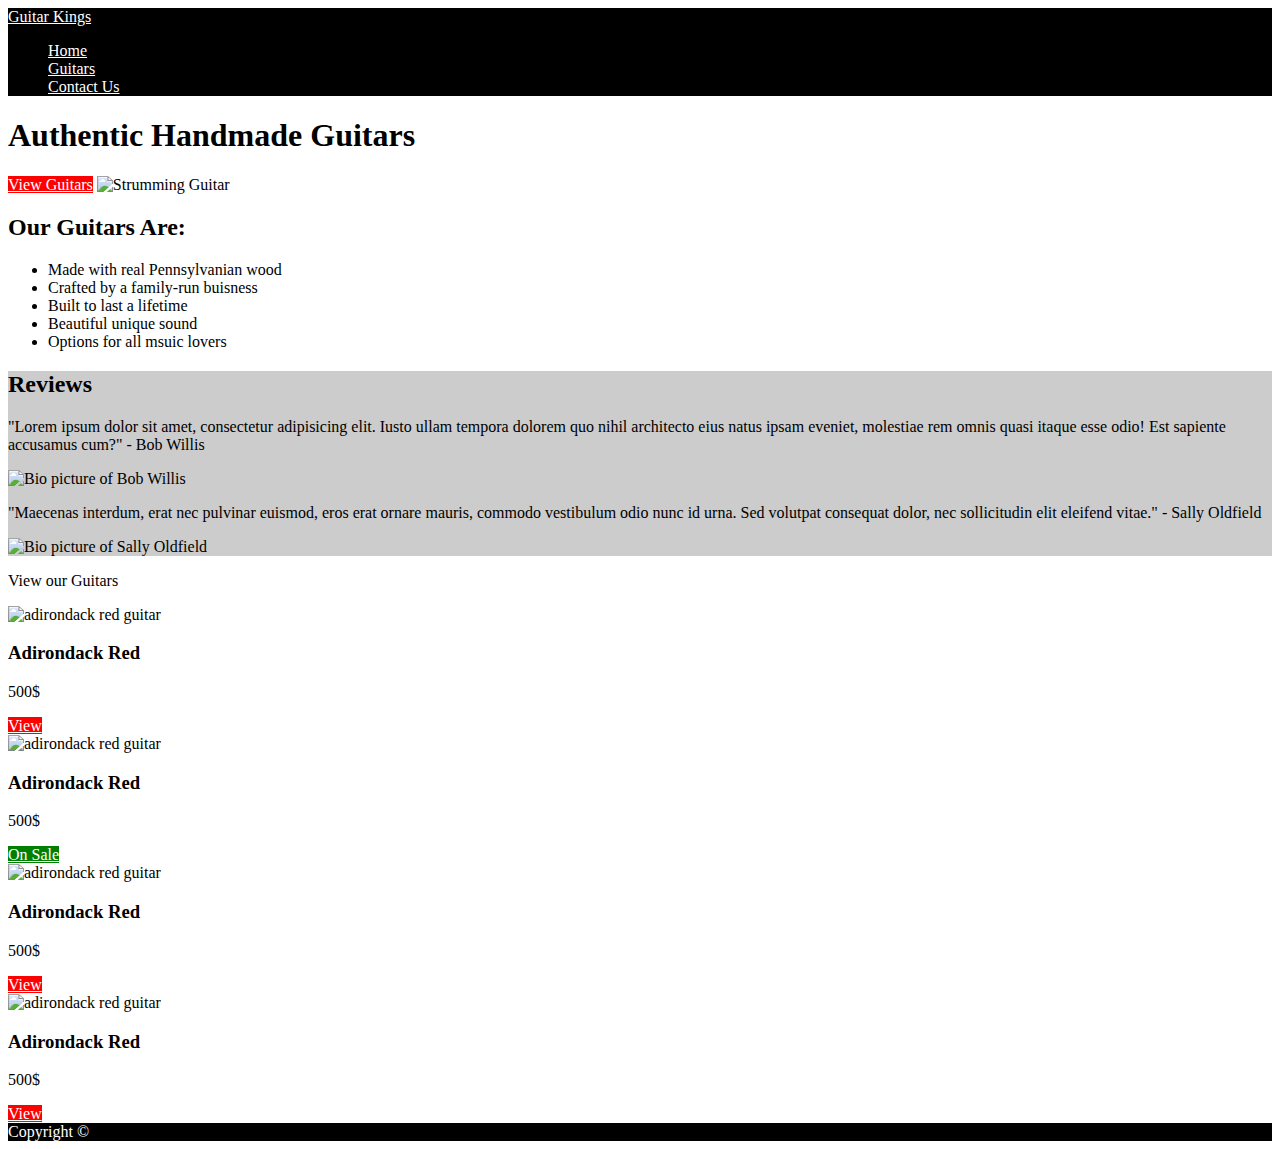
==== index.html @ 6ee08f50 "updates" ====
<!doctype html>
<html>
    <head>
    <meta charset="UTF-8" />
    <meta name="description" content="Handmade authentic guitars. We make em, sell em and ship em">
    <meta name="viewport" content="width=device=width, initial-scale=1.0">
    <link rel="stylesheet" href="/css/styles.css">
    <title>Guitar Kings | Home</title>
</head>
<body class="whitebg">
    <header>
        <section class="navigation">
            <a class="white" href="/index.html">Guitar Kings</a>
             <nav>
            <ul>
                <li><a class="white" href="index.html">Home</a></li>
                <li><a class="white" href= "/guitars/guitars.html">Guitars</a></li>
                <li><a class="white" href= "/contact/contact.html">Contact Us</a></li>
            </ul>
            </nav>
        </section>
        <section>
            <h1>Authentic Handmade Guitars</h1>
            <a class="redbg white" href="/guitars/guitars.html">View Guitars</a>
            <img src="/images/home-header.jpg" alt="Strumming Guitar">
         </section>
     </header>
    <main>
        <section>
            <div>
               <h2>Our Guitars Are:</h2>
                   <ul>
                       <li>Made with real Pennsylvanian wood</li>
                       <li>Crafted by a family-run  buisness</li>
                       <li>Built to last a lifetime</li>
                       <li>Beautiful unique sound</li>
                       <li>Options for all msuic lovers</li>
                   </ul>
               </div>
        </section>
        <section>
        <div class="graybg black">
            <h2>Reviews</h2>
            <p>"Lorem ipsum dolor sit amet, consectetur adipisicing elit. Iusto ullam tempora dolorem quo nihil architecto eius natus ipsam eveniet, molestiae rem omnis quasi itaque esse odio! Est sapiente accusamus cum?" - Bob Willis</p>
            <img src="/images/review-bio.jpg" alt="Bio picture of Bob Willis">
            <p>"Maecenas interdum, erat nec pulvinar euismod, eros erat ornare mauris, commodo vestibulum odio nunc id urna. Sed volutpat consequat dolor, nec sollicitudin elit eleifend vitae." - Sally Oldfield</p>
            <img src="/images/review-bio2.jpg" alt="Bio picture of Sally Oldfield">
        </div>
    </section>
    <section>
        <p>View our Guitars</p>
        <div>
            <img src="/images/product.jpg" alt="adirondack red guitar">
            <h3>Adirondack Red</h3>
            <p>500$</p>
            <a class="redbg white" href="adirondack_red/adirondack_red.html">View</a>
        </div>
        <div>
            <img src="/images/product.jpg" alt="adirondack red guitar">
            <h3>Adirondack Red</h3>
            <p>500$</p>
            <a class="greenbg white" href="adirondack_red/adirondack_red.html">On Sale</a>
        </div>
        <div>
            <img src="/images/product.jpg" alt="adirondack red guitar">
            <h3>Adirondack Red</h3>
            <p>500$</p>
            <a class="redbg white" href="adirondack_red/adirondack_red.html">View</a>
        </div>
        <div>
            <img src="/images/product.jpg" alt="adirondack red guitar">
            <h3>Adirondack Red</h3>
            <p>500$</p>
            <a class="redbg white" href="adirondack_red/adirondack_red.html">View</a>
        </div>
    </section>
    </main>
    <footer class="navigation white">
        Copyright &copy;
    </footer>
</body>
</html>
---- css/styles.css ----
.navigation {
    background: black;
  }
  .white {
    color: white;
  }
  .black {
    color: black;
  }
  .redbg {
    background: red;
  } 
  .greenbg {
    background: green;
  }
  .graybg {
    background: rgb(204, 204, 204);
  }
  .whitebg {
    background: white;
  }
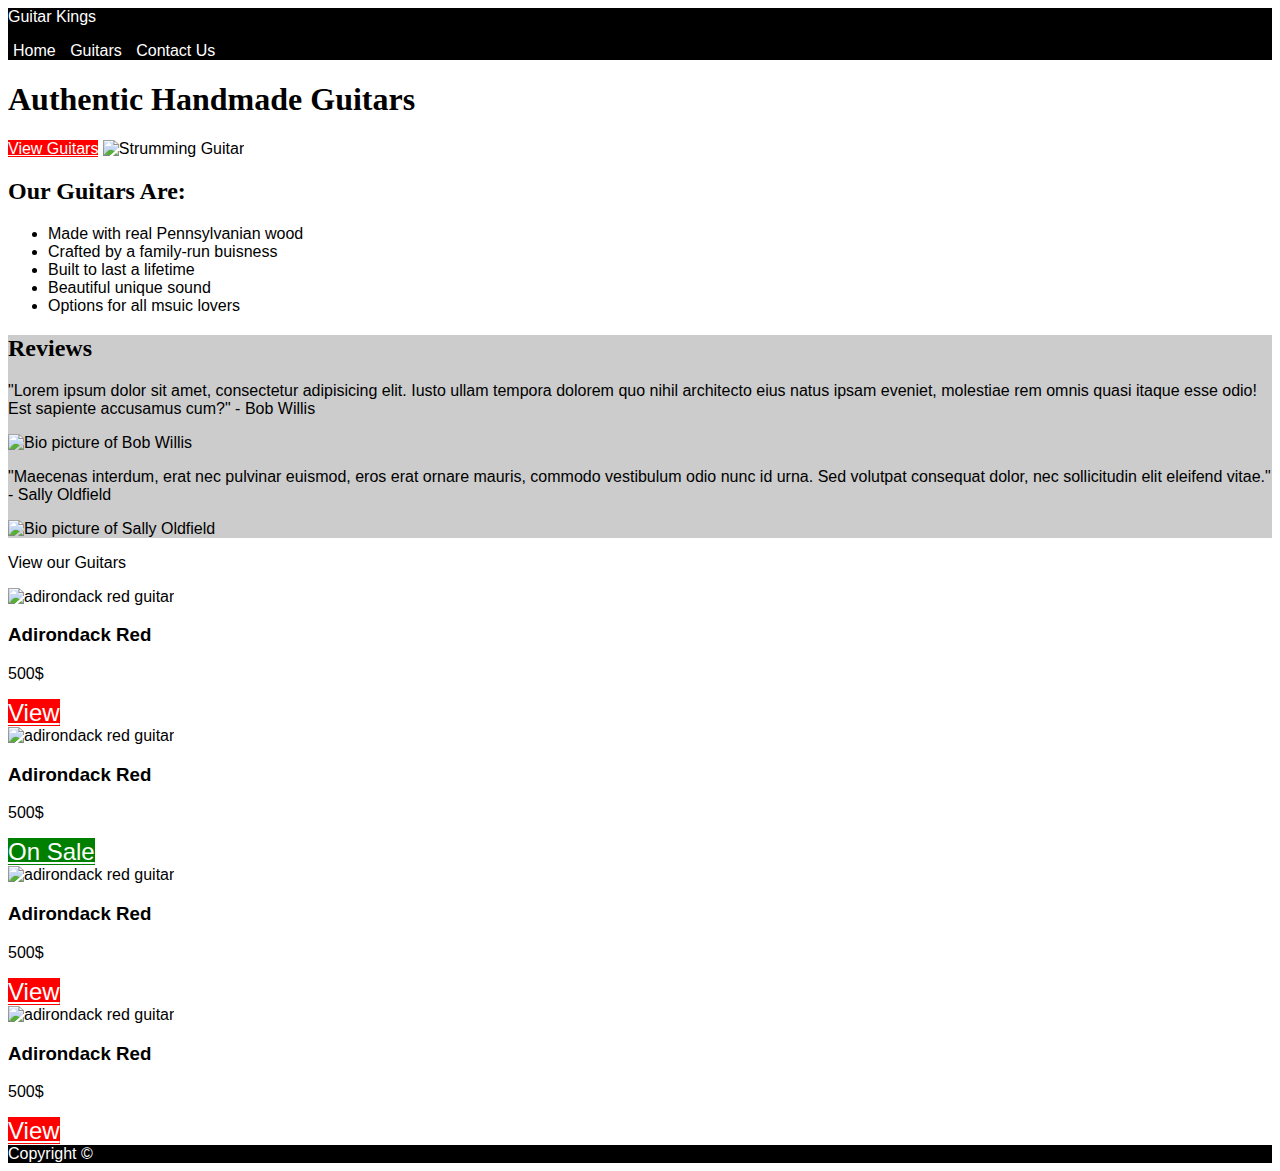
==== commit 6961791b: "update" ====
--- a/index.html
+++ b/index.html
@@ -10,7 +10,7 @@
 <body class="whitebg">
     <header>
         <section class="navigation">
-            <a class="white" href="/index.html">Guitar Kings</a>
+            <a class="whiteline" href="/index.html">Guitar Kings</a>
              <nav>
             <ul>
                 <li><a class="white" href="index.html">Home</a></li>
@@ -21,7 +21,7 @@
         </section>
         <section>
             <h1>Authentic Handmade Guitars</h1>
-            <a class="redbg white" href="/guitars/guitars.html">View Guitars</a>
+            <a class="redback white" href="/guitars/guitars.html">View Guitars</a>
             <img src="/images/home-header.jpg" alt="Strumming Guitar">
          </section>
      </header>
--- a/css/styles.css
+++ b/css/styles.css
@@ -9,13 +9,49 @@
   }
   .redbg {
     background: red;
+    font-size: 1.5em;
   } 
+  .redback {
+    background: red;
+  }
   .greenbg {
     background: green;
+    font-size: 1.5em;
   }
   .graybg {
     background: rgb(204, 204, 204);
   }
   .whitebg {
     background: white;
-  }+  }
+.whiteline {
+  color: white;
+  text-decoration: none;
+}
+
+  body {
+    font-family: Arial, Helvetica, sans-serif;
+  }
+
+
+  h1,h2 {
+    font-family: 'Times New Roman', Times, serif;
+    font-weight: bold;
+  }
+
+
+  nav li {
+    display: inline-block;
+  }
+  nav ul {
+    padding: 0px;
+  }
+  nav a {
+    color: white;
+    text-decoration: none;
+    padding: 5px;
+  }
+  nav a:hover {
+    text-decoration: underline;
+  }
+
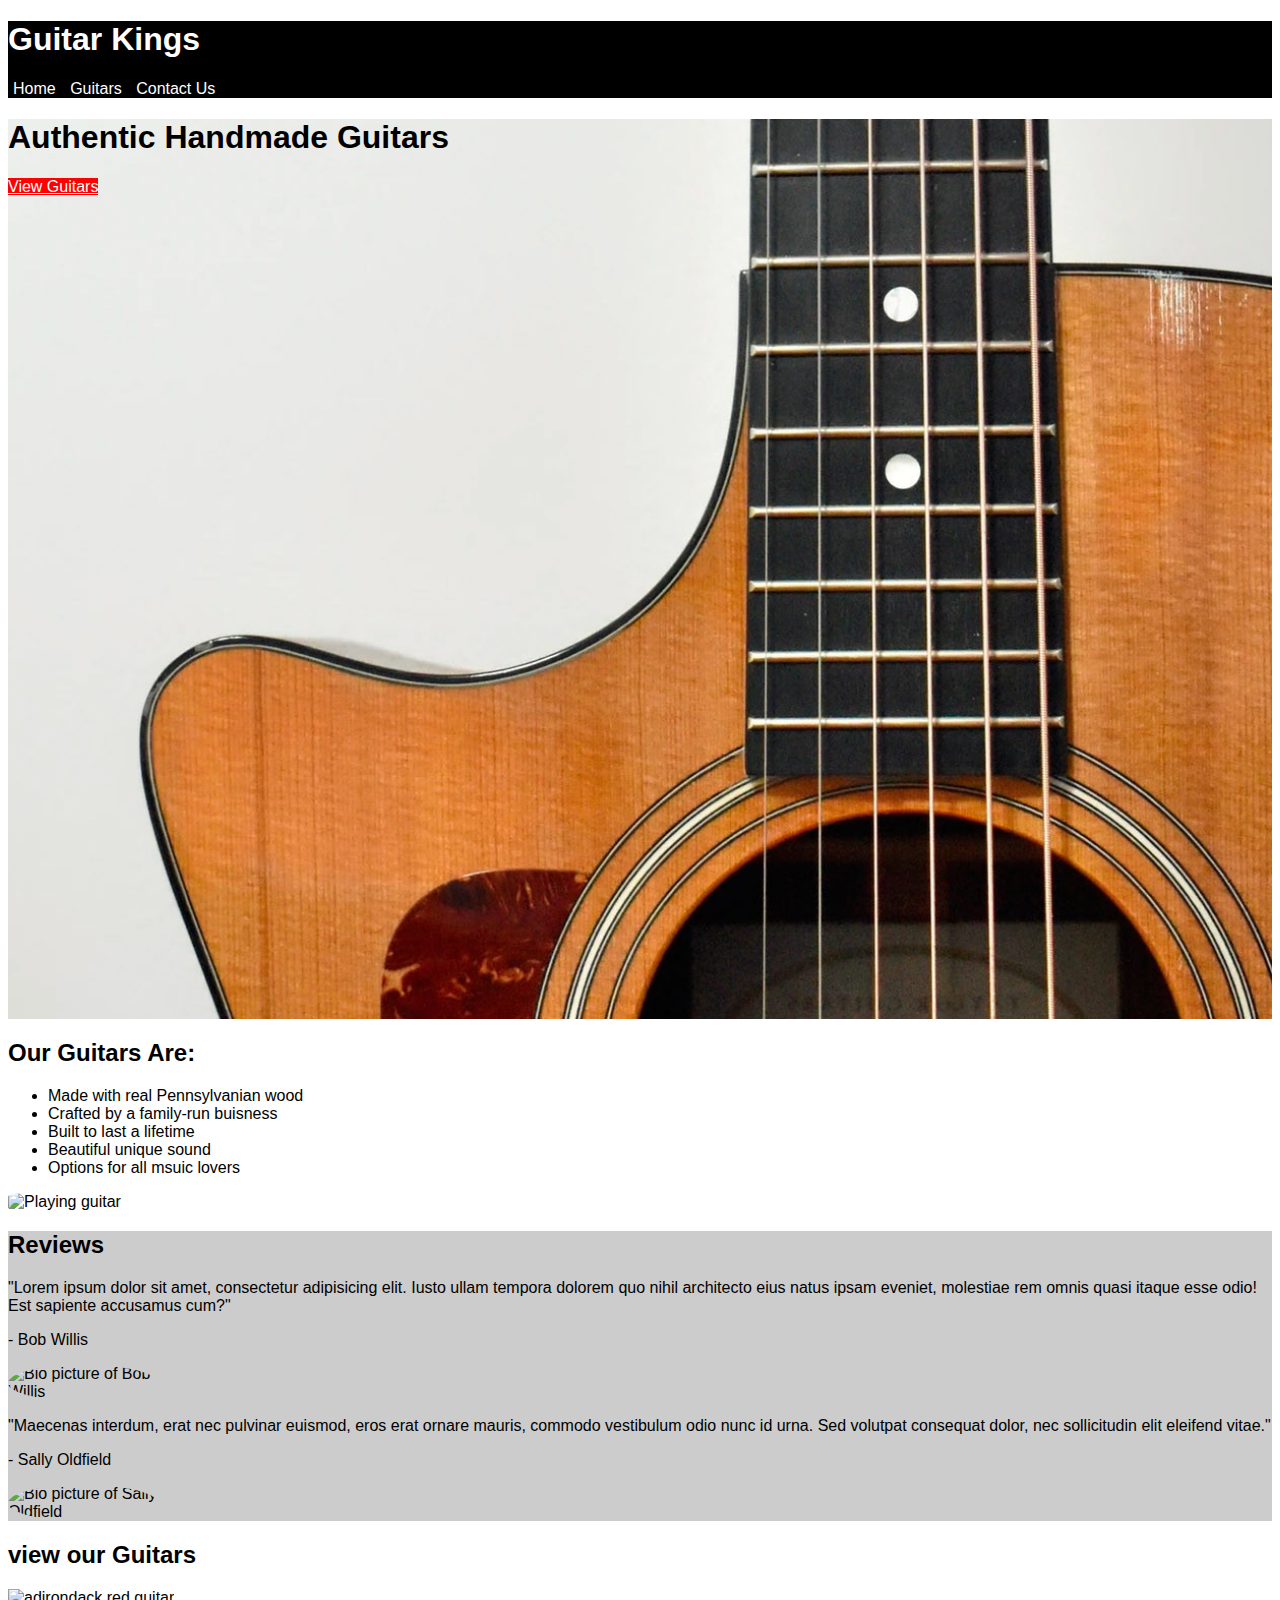
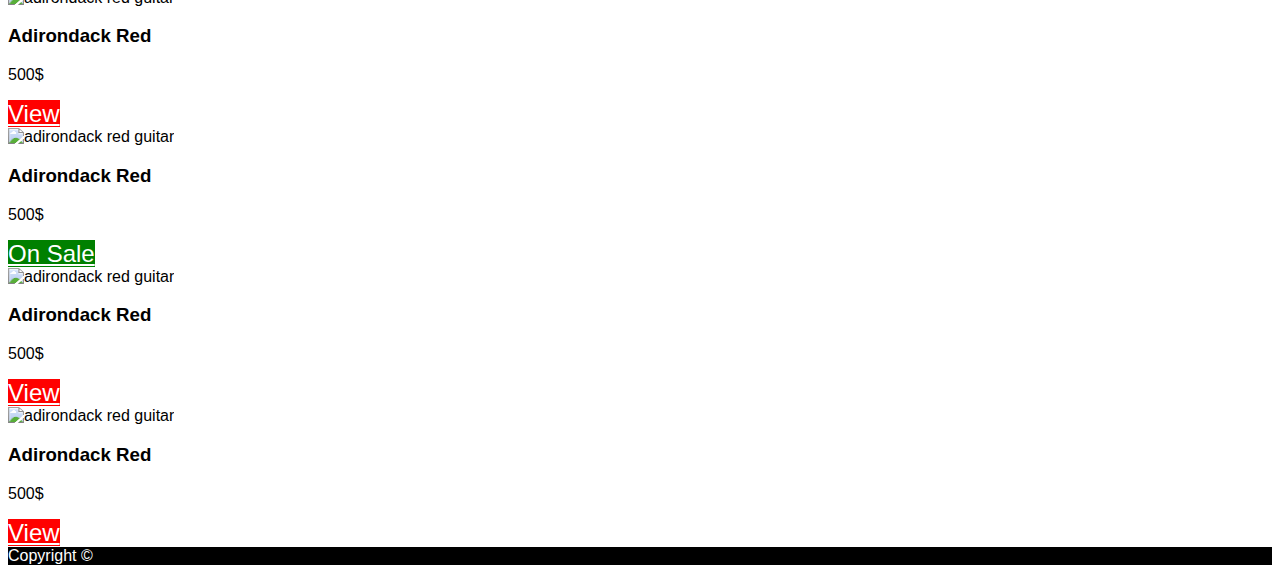
==== commit 75ab5541: "update" ====
--- a/index.html
+++ b/index.html
@@ -6,11 +6,11 @@
     <meta name="viewport" content="width=device=width, initial-scale=1.0">
     <link rel="stylesheet" href="/css/styles.css">
     <title>Guitar Kings | Home</title>
-</head>
+    </head>
 <body class="whitebg">
     <header>
         <section class="navigation">
-            <a class="whiteline" href="/index.html">Guitar Kings</a>
+            <h1><a class="whiteline" href="/index.html">Guitar Kings</a></h1>
              <nav>
             <ul>
                 <li><a class="white" href="index.html">Home</a></li>
@@ -19,10 +19,9 @@
             </ul>
             </nav>
         </section>
-        <section>
+        <section class="homep">
             <h1>Authentic Handmade Guitars</h1>
             <a class="redback white" href="/guitars/guitars.html">View Guitars</a>
-            <img src="/images/home-header.jpg" alt="Strumming Guitar">
          </section>
      </header>
     <main>
@@ -36,39 +35,40 @@
                        <li>Beautiful unique sound</li>
                        <li>Options for all msuic lovers</li>
                    </ul>
+                   <img src="/images/home-info.jpg" alt="Playing guitar" class="infoguitar">
                </div>
         </section>
         <section>
         <div class="graybg black">
             <h2>Reviews</h2>
-            <p>"Lorem ipsum dolor sit amet, consectetur adipisicing elit. Iusto ullam tempora dolorem quo nihil architecto eius natus ipsam eveniet, molestiae rem omnis quasi itaque esse odio! Est sapiente accusamus cum?" - Bob Willis</p>
-            <img src="/images/review-bio.jpg" alt="Bio picture of Bob Willis">
-            <p>"Maecenas interdum, erat nec pulvinar euismod, eros erat ornare mauris, commodo vestibulum odio nunc id urna. Sed volutpat consequat dolor, nec sollicitudin elit eleifend vitae." - Sally Oldfield</p>
-            <img src="/images/review-bio2.jpg" alt="Bio picture of Sally Oldfield">
+            <p>"Lorem ipsum dolor sit amet, consectetur adipisicing elit. Iusto ullam tempora dolorem quo nihil architecto eius natus ipsam eveniet, molestiae rem omnis quasi itaque esse odio! Est sapiente accusamus cum?"</p> <p>- Bob Willis</p>
+            <img src="/images/review-bio.jpg" alt="Bio picture of Bob Willis" class="review">
+            <p>"Maecenas interdum, erat nec pulvinar euismod, eros erat ornare mauris, commodo vestibulum odio nunc id urna. Sed volutpat consequat dolor, nec sollicitudin elit eleifend vitae."</p><p>- Sally Oldfield</p>
+            <img src="/images/review-bio2.jpg" alt="Bio picture of Sally Oldfield" class="review">
         </div>
     </section>
     <section>
-        <p>View our Guitars</p>
+        <h2>view our Guitars</h2>
         <div>
-            <img src="/images/product.jpg" alt="adirondack red guitar">
+            <img src="/images/product.jpg" alt="adirondack red guitar" class="product">
             <h3>Adirondack Red</h3>
             <p>500$</p>
             <a class="redbg white" href="adirondack_red/adirondack_red.html">View</a>
         </div>
         <div>
-            <img src="/images/product.jpg" alt="adirondack red guitar">
+            <img src="/images/product.jpg" alt="adirondack red guitar" class="product">
             <h3>Adirondack Red</h3>
             <p>500$</p>
             <a class="greenbg white" href="adirondack_red/adirondack_red.html">On Sale</a>
         </div>
         <div>
-            <img src="/images/product.jpg" alt="adirondack red guitar">
+            <img src="/images/product.jpg" alt="adirondack red guitar" class="product">
             <h3>Adirondack Red</h3>
             <p>500$</p>
             <a class="redbg white" href="adirondack_red/adirondack_red.html">View</a>
         </div>
         <div>
-            <img src="/images/product.jpg" alt="adirondack red guitar">
+            <img src="/images/product.jpg" alt="adirondack red guitar" class="product">
             <h3>Adirondack Red</h3>
             <p>500$</p>
             <a class="redbg white" href="adirondack_red/adirondack_red.html">View</a>
--- a/css/styles.css
+++ b/css/styles.css
@@ -30,13 +30,23 @@
 }
 
   body {
-    font-family: Arial, Helvetica, sans-serif;
+    font-family: roboto, sans-serif;
   }
 
+  h1,h2 {
+    font-family: bootsandspurs, sans-serif;
+  }
+  p {
+    font-family: roboto, Verdana, sans-serif;
+  }
 
-  h1,h2 {
-    font-family: 'Times New Roman', Times, serif;
-    font-weight: bold;
+  @font-face {
+    font-family: bootsandspurs;
+    src: url(/fonts/BootsAndSpurs.ttf);
+  }
+  @font-face {
+    font-family: roboto;
+    src: url(https://fonts.google.com/specimen/Roboto);
   }
 
 
@@ -55,3 +65,29 @@
     text-decoration: underline;
   }
 
+
+  .infoguitar {
+    max-width: 600px;
+    max-height: 600px;
+    border-radius: 20%;
+  }
+  .review {
+    max-width: 150px;
+    max-height: 150px;
+    border-radius: 50%;
+  }
+  .product {
+    max-width: 350px;
+    max-height: 350px;
+  }
+  img {
+    width: 100%;
+  }
+  
+  .homep {
+    background-image: url(/images/home-header1.png);
+    min-height: 900px;
+    background-size: cover;
+    background-repeat: no-repeat;
+    background-position-x: right;
+  }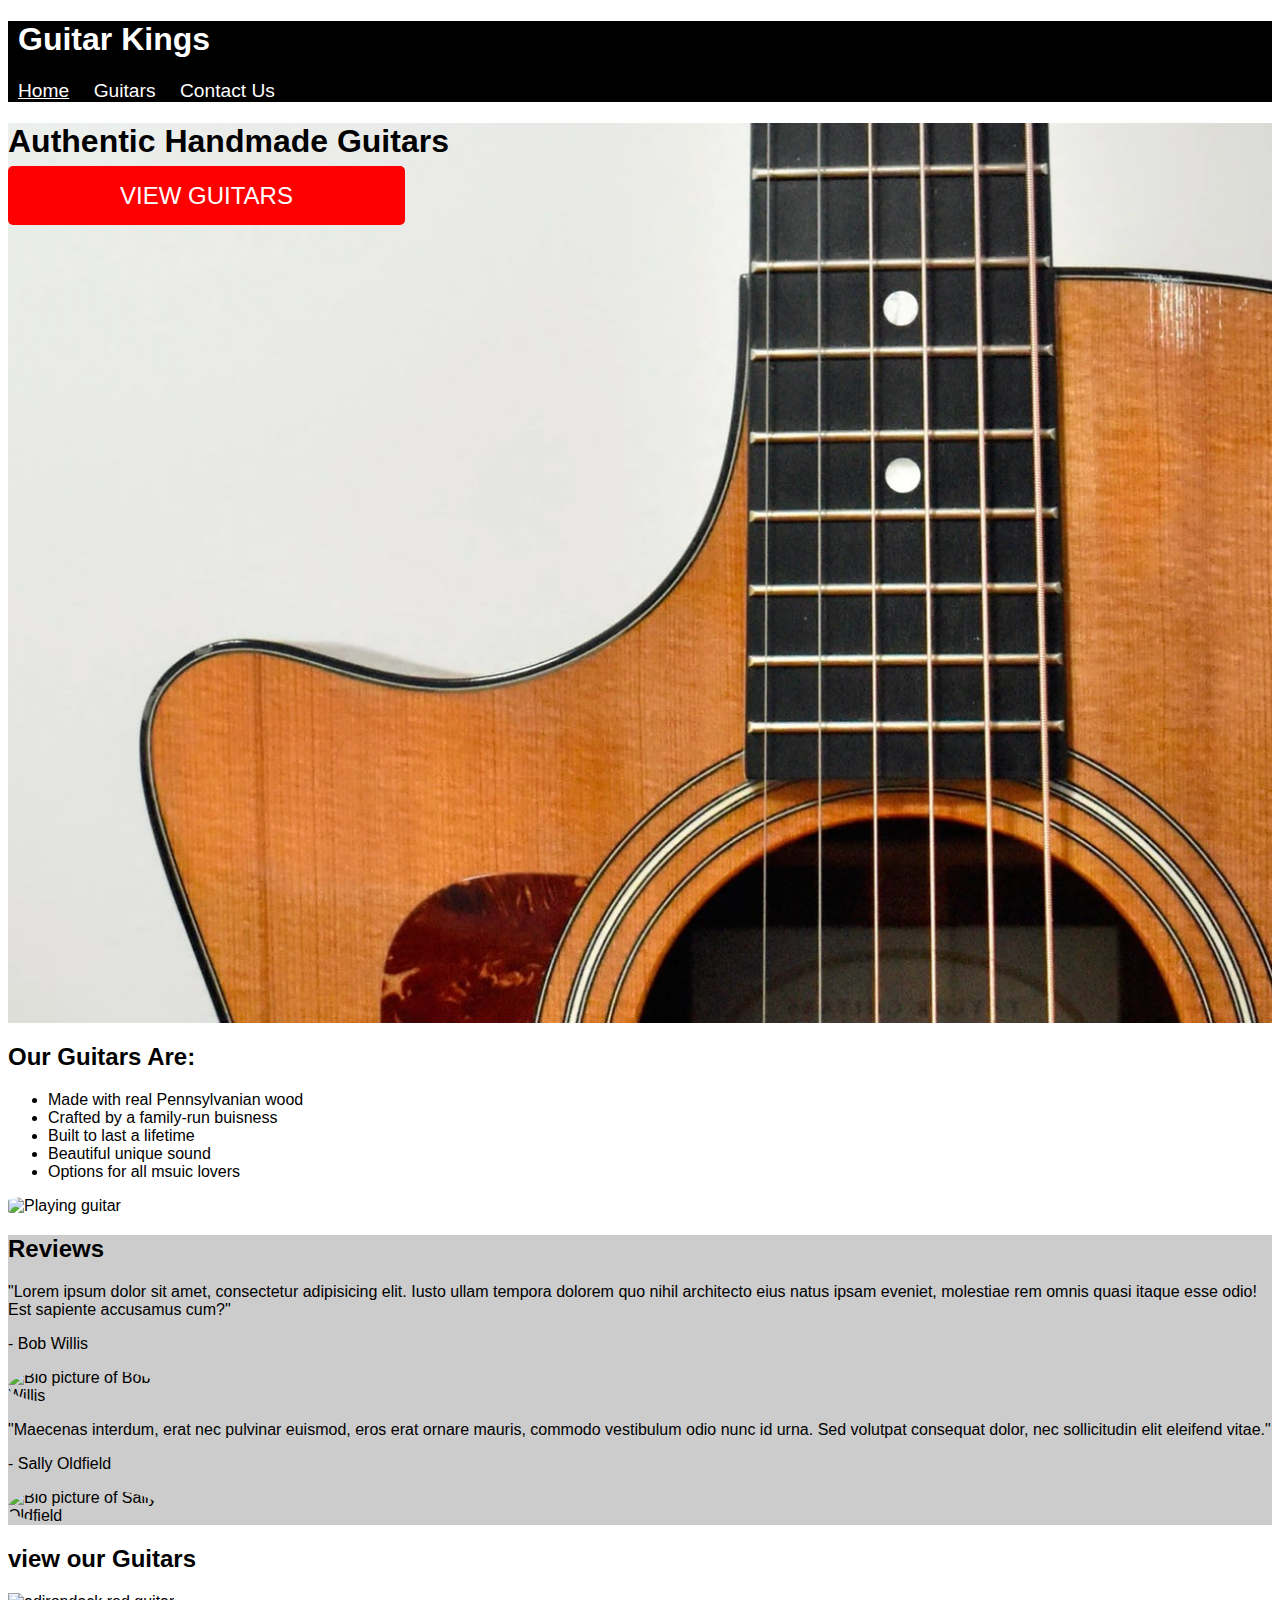
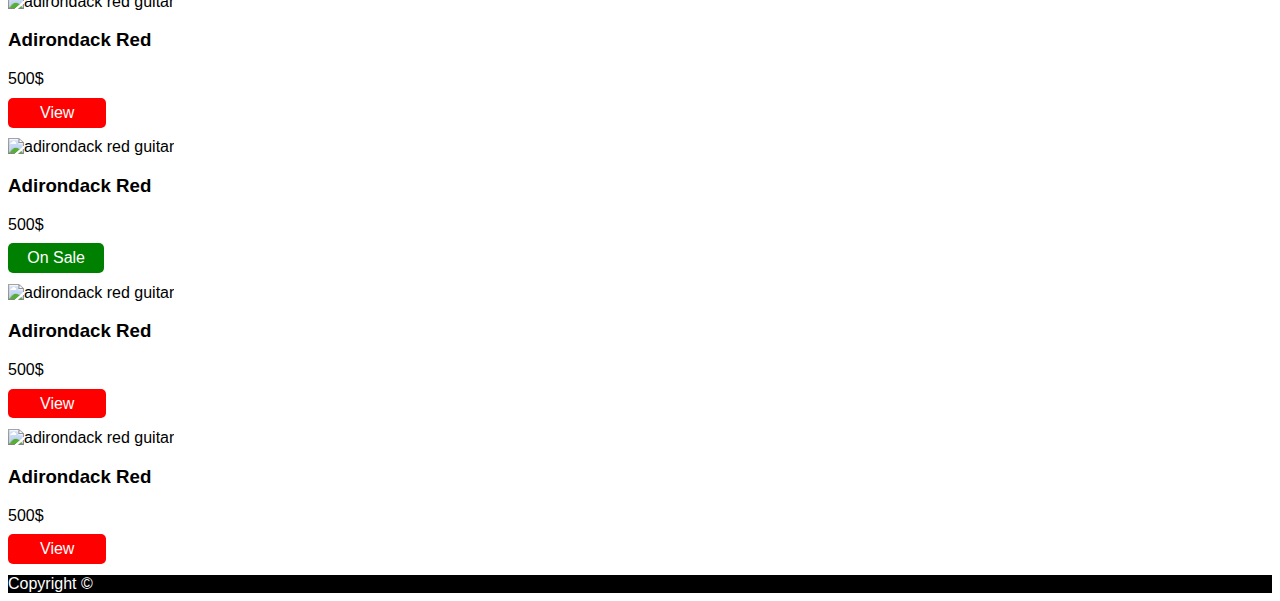
==== commit 54d72501: "update" ====
--- a/index.html
+++ b/index.html
@@ -7,13 +7,13 @@
     <link rel="stylesheet" href="/css/styles.css">
     <title>Guitar Kings | Home</title>
     </head>
-<body class="whitebg">
+<body>
     <header>
         <section class="navigation">
             <h1><a class="whiteline" href="/index.html">Guitar Kings</a></h1>
              <nav>
             <ul>
-                <li><a class="white" href="index.html">Home</a></li>
+                <li><a class="white current" href="index.html">Home</a></li>
                 <li><a class="white" href= "/guitars/guitars.html">Guitars</a></li>
                 <li><a class="white" href= "/contact/contact.html">Contact Us</a></li>
             </ul>
@@ -21,7 +21,7 @@
         </section>
         <section class="homep">
             <h1>Authentic Handmade Guitars</h1>
-            <a class="redback white" href="/guitars/guitars.html">View Guitars</a>
+            <a class="redback white fbig" href="/guitars/guitars.html">VIEW GUITARS</a>
          </section>
      </header>
     <main>
@@ -53,27 +53,31 @@
             <img src="/images/product.jpg" alt="adirondack red guitar" class="product">
             <h3>Adirondack Red</h3>
             <p>500$</p>
-            <a class="redbg white" href="adirondack_red/adirondack_red.html">View</a>
+            <a class="redbg white product1" href="adirondack_red/adirondack_red.html">View</a>
         </div>
+        <p></p>
         <div>
             <img src="/images/product.jpg" alt="adirondack red guitar" class="product">
             <h3>Adirondack Red</h3>
             <p>500$</p>
-            <a class="greenbg white" href="adirondack_red/adirondack_red.html">On Sale</a>
+            <a class="greenbg white product2" href="adirondack_red/adirondack_red.html">On Sale</a>
         </div>
+        <p></p>
         <div>
             <img src="/images/product.jpg" alt="adirondack red guitar" class="product">
             <h3>Adirondack Red</h3>
             <p>500$</p>
-            <a class="redbg white" href="adirondack_red/adirondack_red.html">View</a>
+            <a class="redbg white product1" href="adirondack_red/adirondack_red.html">View</a>
         </div>
+        <p></p>
         <div>
             <img src="/images/product.jpg" alt="adirondack red guitar" class="product">
             <h3>Adirondack Red</h3>
             <p>500$</p>
-            <a class="redbg white" href="adirondack_red/adirondack_red.html">View</a>
+            <a class="redbg white product1" href="adirondack_red/adirondack_red.html">View</a>
         </div>
     </section>
+    <p></p>
     </main>
     <footer class="navigation white">
         Copyright &copy;
--- a/css/styles.css
+++ b/css/styles.css
@@ -27,6 +27,15 @@
 .whiteline {
   color: white;
   text-decoration: none;
+}
+.fbig {
+  text-decoration: none;
+  font-size: 1.5rem;
+  padding-left: 7rem;
+  padding-right: 7rem;
+  padding-top: 1rem;
+  padding-bottom: 1rem;
+  border-radius: 5px;
 }
 
   body {
@@ -60,9 +69,14 @@
     color: white;
     text-decoration: none;
     padding: 5px;
+    font-size: 1.2rem;
+    }
+  .current {
+    text-decoration: underline;
   }
-  nav a:hover {
-    text-decoration: underline;
+  
+  header a {
+    padding: 10px;
   }
 
 
@@ -79,6 +93,7 @@
   .product {
     max-width: 350px;
     max-height: 350px;
+    text-decoration: none;
   }
   img {
     width: 100%;
@@ -90,4 +105,62 @@
     background-size: cover;
     background-repeat: no-repeat;
     background-position-x: right;
-  }+  }
+
+  .form__input {
+    display: block;
+  }
+
+  .ask__input
+  {
+    display: block;
+    width: 250px;
+    height: 150px;
+  }
+
+  .sendin {
+    color: white;
+    background-color: red;
+    width: 150px;
+    height: 50px;
+    text-decoration: none;
+    font-size: 1.5rem;
+    padding-left: 7rem;
+    padding-right: 7rem;
+    padding-top: 1rem;
+    padding-bottom: 1rem;
+    border-radius: 5px;
+  }
+
+  input,
+  select,
+  textarea {
+    border: 1px solid #c4c4c4;
+    border-radius: 5px;
+  }
+  .adired {
+    width: 500px;
+    height: 350px;
+  }
+  .miniv {
+    width: 122px;
+    height: 70px;
+  }
+  .product1 {
+    font-size: 1rem;
+    padding-left: 2rem;
+    padding-right: 2rem;
+    padding-top: 0.4rem;
+    padding-bottom: 0.4rem;
+    border-radius: 5px;
+    text-decoration: none;
+  }
+  .product2 {
+    font-size: 1rem;
+    padding-left: 1.2rem;
+    padding-right: 1.2rem;
+    padding-top: 0.4rem;
+    padding-bottom: 0.4rem;
+    border-radius: 5px;
+    text-decoration: none;
+  }
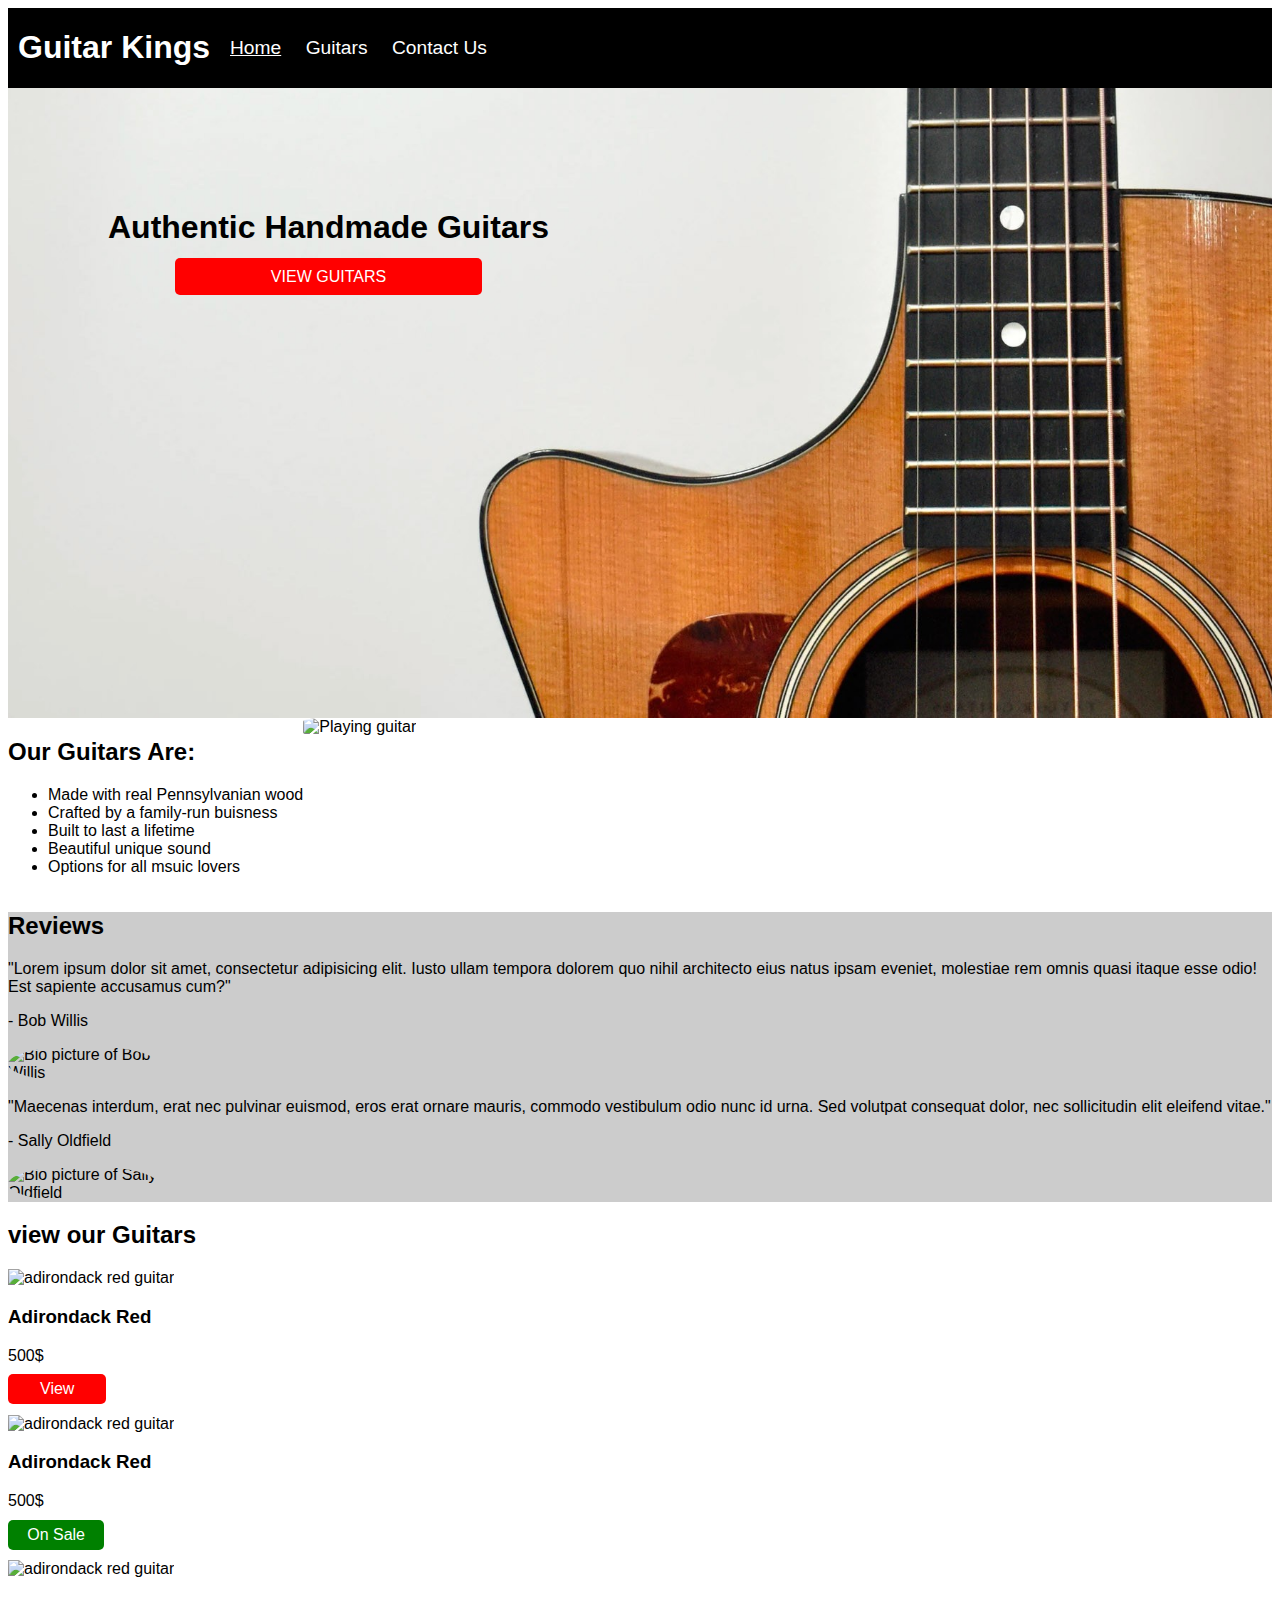
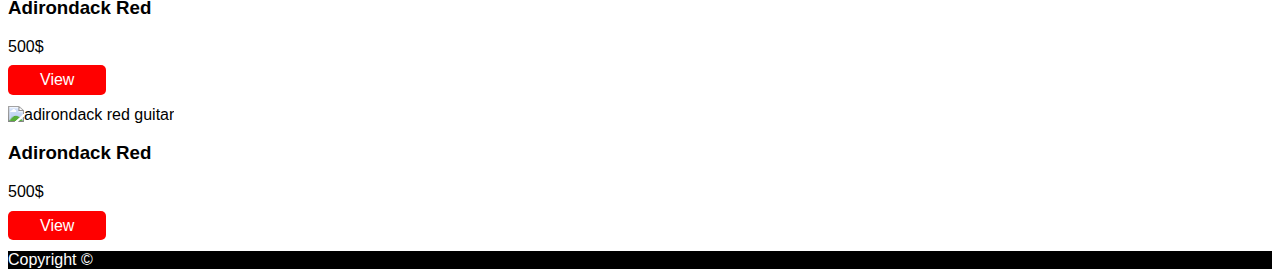
==== commit d4e582e4: "update" ====
--- a/index.html
+++ b/index.html
@@ -9,7 +9,7 @@
     </head>
 <body>
     <header>
-        <section class="navigation">
+        <section class="navigation header">
             <h1><a class="whiteline" href="/index.html">Guitar Kings</a></h1>
              <nav>
             <ul>
@@ -20,23 +20,31 @@
             </nav>
         </section>
         <section class="homep">
+            <div class="posis">
             <h1>Authentic Handmade Guitars</h1>
             <a class="redback white fbig" href="/guitars/guitars.html">VIEW GUITARS</a>
+            </div>
          </section>
      </header>
     <main>
         <section>
+            <div class="container">
             <div>
                <h2>Our Guitars Are:</h2>
+               <div>
                    <ul>
                        <li>Made with real Pennsylvanian wood</li>
                        <li>Crafted by a family-run  buisness</li>
                        <li>Built to last a lifetime</li>
                        <li>Beautiful unique sound</li>
                        <li>Options for all msuic lovers</li>
-                   </ul>
+                    </ul>
+               </div>
+            </div>
+                <div>
                    <img src="/images/home-info.jpg" alt="Playing guitar" class="infoguitar">
-               </div>
+                </div>
+            </div>
         </section>
         <section>
         <div class="graybg black">
--- a/css/styles.css
+++ b/css/styles.css
@@ -30,11 +30,11 @@
 }
 .fbig {
   text-decoration: none;
-  font-size: 1.5rem;
-  padding-left: 7rem;
-  padding-right: 7rem;
-  padding-top: 1rem;
-  padding-bottom: 1rem;
+  font-size: 1rem;
+  padding-left: 6rem;
+  padding-right: 6rem;
+  padding-top: 0,8rem;
+  padding-bottom: 0,8rem;
   border-radius: 5px;
 }
 
@@ -80,6 +80,7 @@
   }
 
 
+
   .infoguitar {
     max-width: 600px;
     max-height: 600px;
@@ -101,10 +102,12 @@
   
   .homep {
     background-image: url(/images/home-header1.png);
-    min-height: 900px;
+    min-height: 70vh;
     background-size: cover;
     background-repeat: no-repeat;
     background-position-x: right;
+    background-position-y: bottom;
+    position: relative;
   }
 
   .form__input {
@@ -164,3 +167,50 @@
     border-radius: 5px;
     text-decoration: none;
   }
+
+  .floatr {
+    float: right;
+  }
+  .posis {
+    position: absolute;
+    text-align: center;
+    left: 100px;
+    top: 100px;
+  }
+
+
+  .largerfont {
+    font-size: 2rem;
+  }
+
+  .container {
+    display: flex;
+    flex-direction: row;
+    left: 300px;
+    top: 300px;
+  }
+
+  .container2 {
+    display: flex;
+    flex-direction: row;
+  }
+  .container3 {
+    display: flex;
+    flex-direction: row;
+  }
+  .form {
+    padding: 10px;
+    margin: 10px;
+    width: 300px;
+  }
+  .form2 {
+    flex: 10;
+    width: 300px;
+    height: 300px;  
+  }
+
+  .header {
+    display: flex;
+    flex-direction: row;
+    align-items: center;
+  }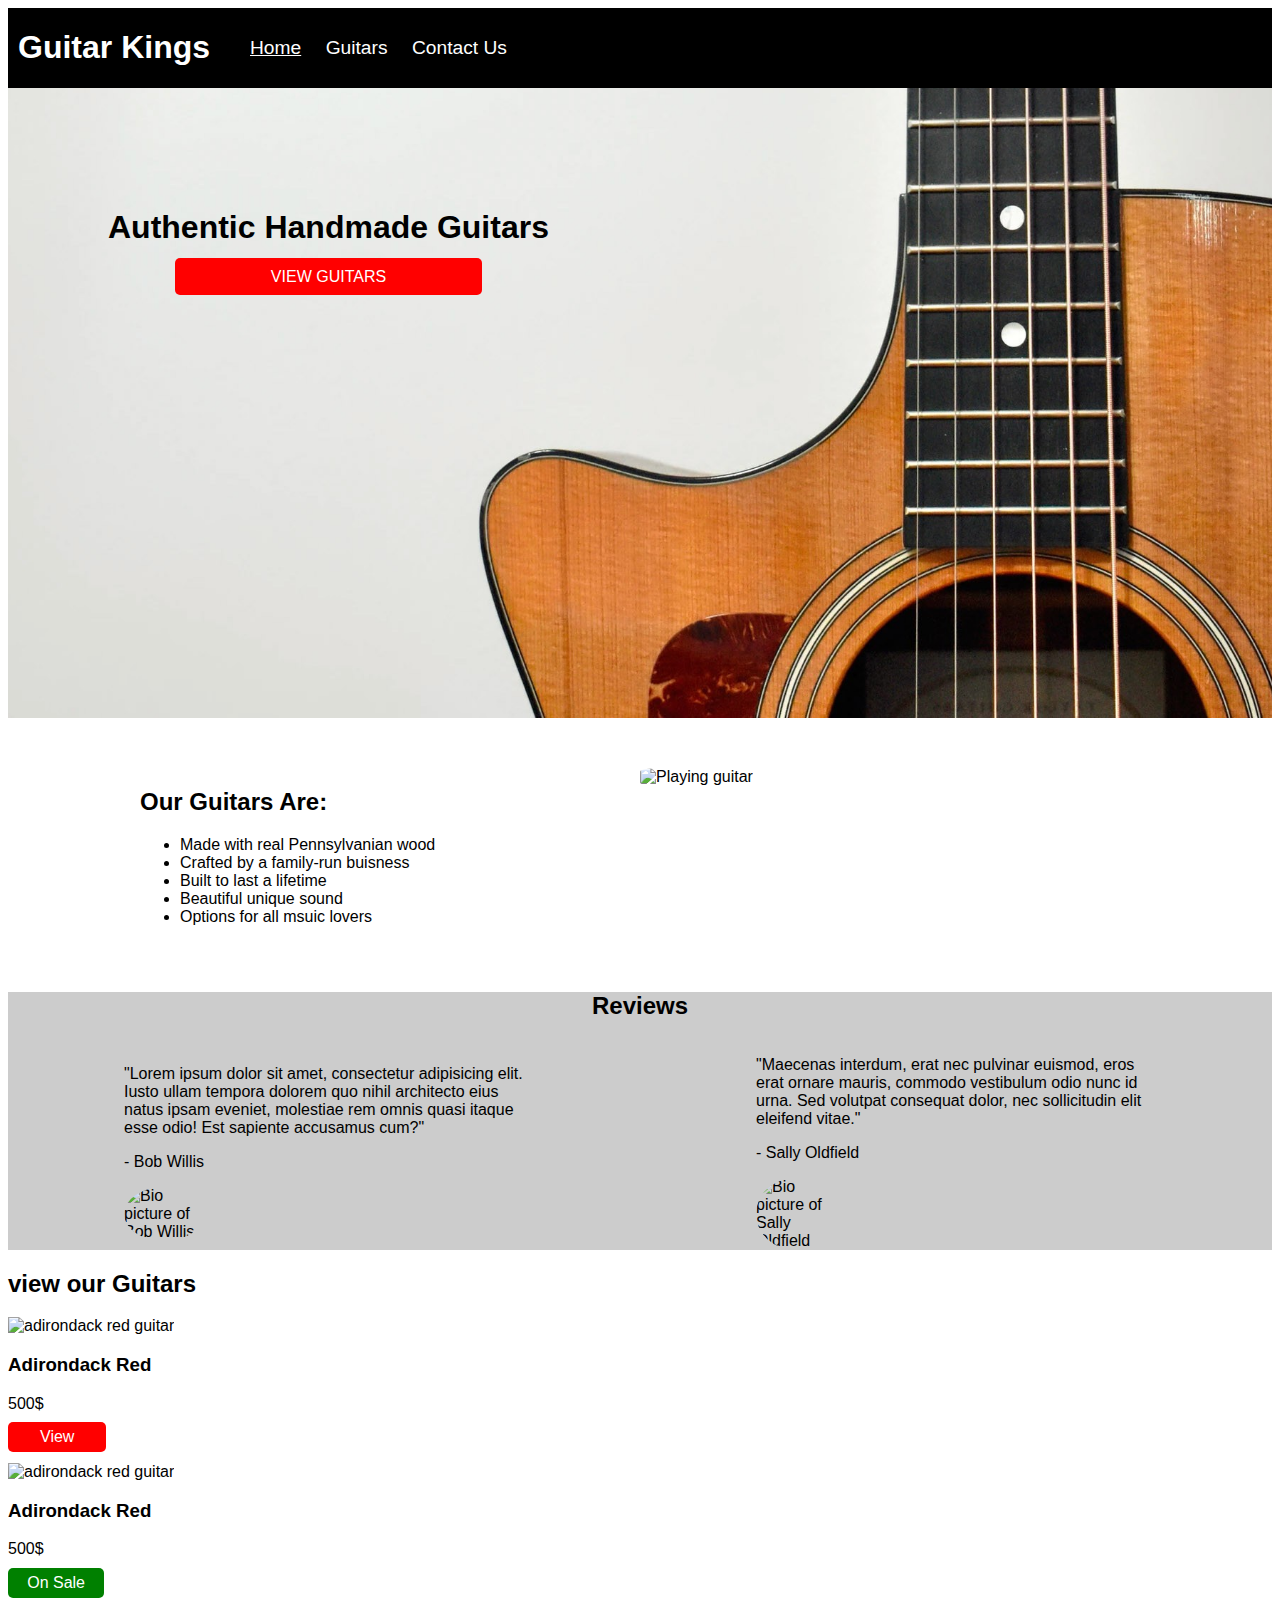
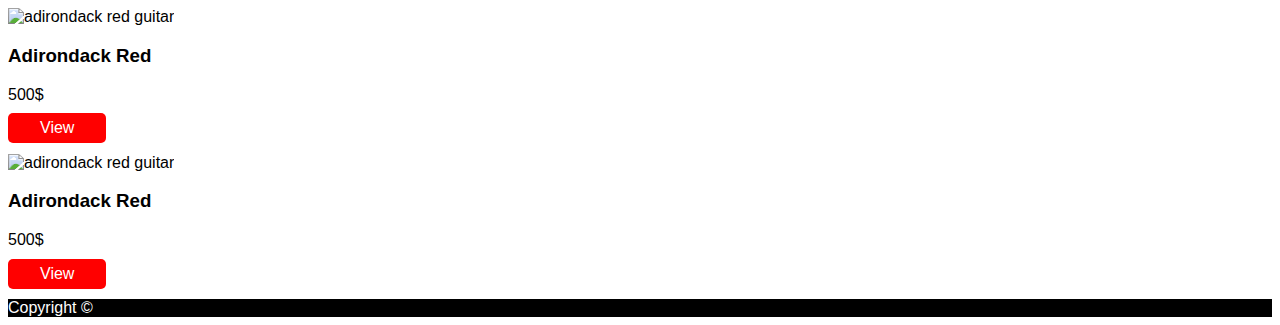
==== commit 4cc00d19: "update" ====
--- a/index.html
+++ b/index.html
@@ -48,11 +48,19 @@
         </section>
         <section>
         <div class="graybg black">
-            <h2>Reviews</h2>
-            <p>"Lorem ipsum dolor sit amet, consectetur adipisicing elit. Iusto ullam tempora dolorem quo nihil architecto eius natus ipsam eveniet, molestiae rem omnis quasi itaque esse odio! Est sapiente accusamus cum?"</p> <p>- Bob Willis</p>
+            <h2 class="center">Reviews</h2>
+            <div class=" review1">
+                <div class="reviewt">
+            <p>"Lorem ipsum dolor sit amet, consectetur adipisicing elit. Iusto ullam tempora dolorem quo nihil architecto eius natus ipsam eveniet, molestiae rem omnis quasi itaque esse odio! Est sapiente accusamus cum?"</p> 
+            <p>- Bob Willis</p>
             <img src="/images/review-bio.jpg" alt="Bio picture of Bob Willis" class="review">
-            <p>"Maecenas interdum, erat nec pulvinar euismod, eros erat ornare mauris, commodo vestibulum odio nunc id urna. Sed volutpat consequat dolor, nec sollicitudin elit eleifend vitae."</p><p>- Sally Oldfield</p>
+        </div>
+            <div class="reviewt">
+            <p>"Maecenas interdum, erat nec pulvinar euismod, eros erat ornare mauris, commodo vestibulum odio nunc id urna. Sed volutpat consequat dolor, nec sollicitudin elit eleifend vitae."</p>
+            <p>- Sally Oldfield</p>
             <img src="/images/review-bio2.jpg" alt="Bio picture of Sally Oldfield" class="review">
+        </div>
+            </div>
         </div>
     </section>
     <section>
--- a/css/styles.css
+++ b/css/styles.css
@@ -87,9 +87,19 @@
     border-radius: 20%;
   }
   .review {
-    max-width: 150px;
-    max-height: 150px;
+    max-width: 80px;
+    max-height: 80px;
     border-radius: 50%;
+  }
+  .reviewt {
+    max-width: 400px;
+    max-height: 400px;
+    margin: auto;
+  }
+  .review1 {
+    display: flex;
+    flex-direction: row;
+    align-items: center;
   }
   .product {
     max-width: 350px;
@@ -127,12 +137,13 @@
     width: 150px;
     height: 50px;
     text-decoration: none;
-    font-size: 1.5rem;
+    font-size: 1rem;
     padding-left: 7rem;
     padding-right: 7rem;
     padding-top: 1rem;
     padding-bottom: 1rem;
     border-radius: 5px;
+    text-align: center;
   }
 
   input,
@@ -140,6 +151,12 @@
   textarea {
     border: 1px solid #c4c4c4;
     border-radius: 5px;
+    margin: 10px 10px 10px 0px;
+    padding: 10px;
+  }
+
+  textarea {
+    height: 65%;
   }
   .adired {
     width: 500px;
@@ -148,6 +165,7 @@
   .miniv {
     width: 122px;
     height: 70px;
+    gap: 10px;
   }
   .product1 {
     font-size: 1rem;
@@ -186,8 +204,11 @@
   .container {
     display: flex;
     flex-direction: row;
-    left: 300px;
-    top: 300px;
+    max-width: 1000px;
+    margin: 50px auto;
+  }
+  .container > * {
+    flex: 1;
   }
 
   .container2 {
@@ -213,4 +234,54 @@
     display: flex;
     flex-direction: row;
     align-items: center;
+  }
+
+  nav {
+    margin-left: 20px;
+  }
+
+  .center {
+    text-align: center;
+  }
+
+  .adi {
+    display: flex;
+    flex-direction: row;
+    margin: 20px auto;
+  }
+  .adi1 {
+    max-width: 400px;
+    max-height: 400px;
+    margin: 40px;
+  }
+
+  .contactus {
+    padding: 10px;
+    background-color: red;
+    text-decoration: none;
+    align-items: center;
+    display: block;
+    width: 200px;
+    height: 20px;
+    border-radius: 5px;
+    font-size: 1em;
+    text-transform: uppercase;
+    text-align: center;
+    margin: auto;
+    border-color: black;
+  }
+
+  .contact {
+    max-width: 1000px;
+    margin: auto;
+    text-align: center;
+  }
+  .form-wrapper {
+    display: flex;
+    text-align: left;
+  }
+  .form-wrapper > * {
+    flex: 1;
+    display: flex;
+    flex-direction: column;
   }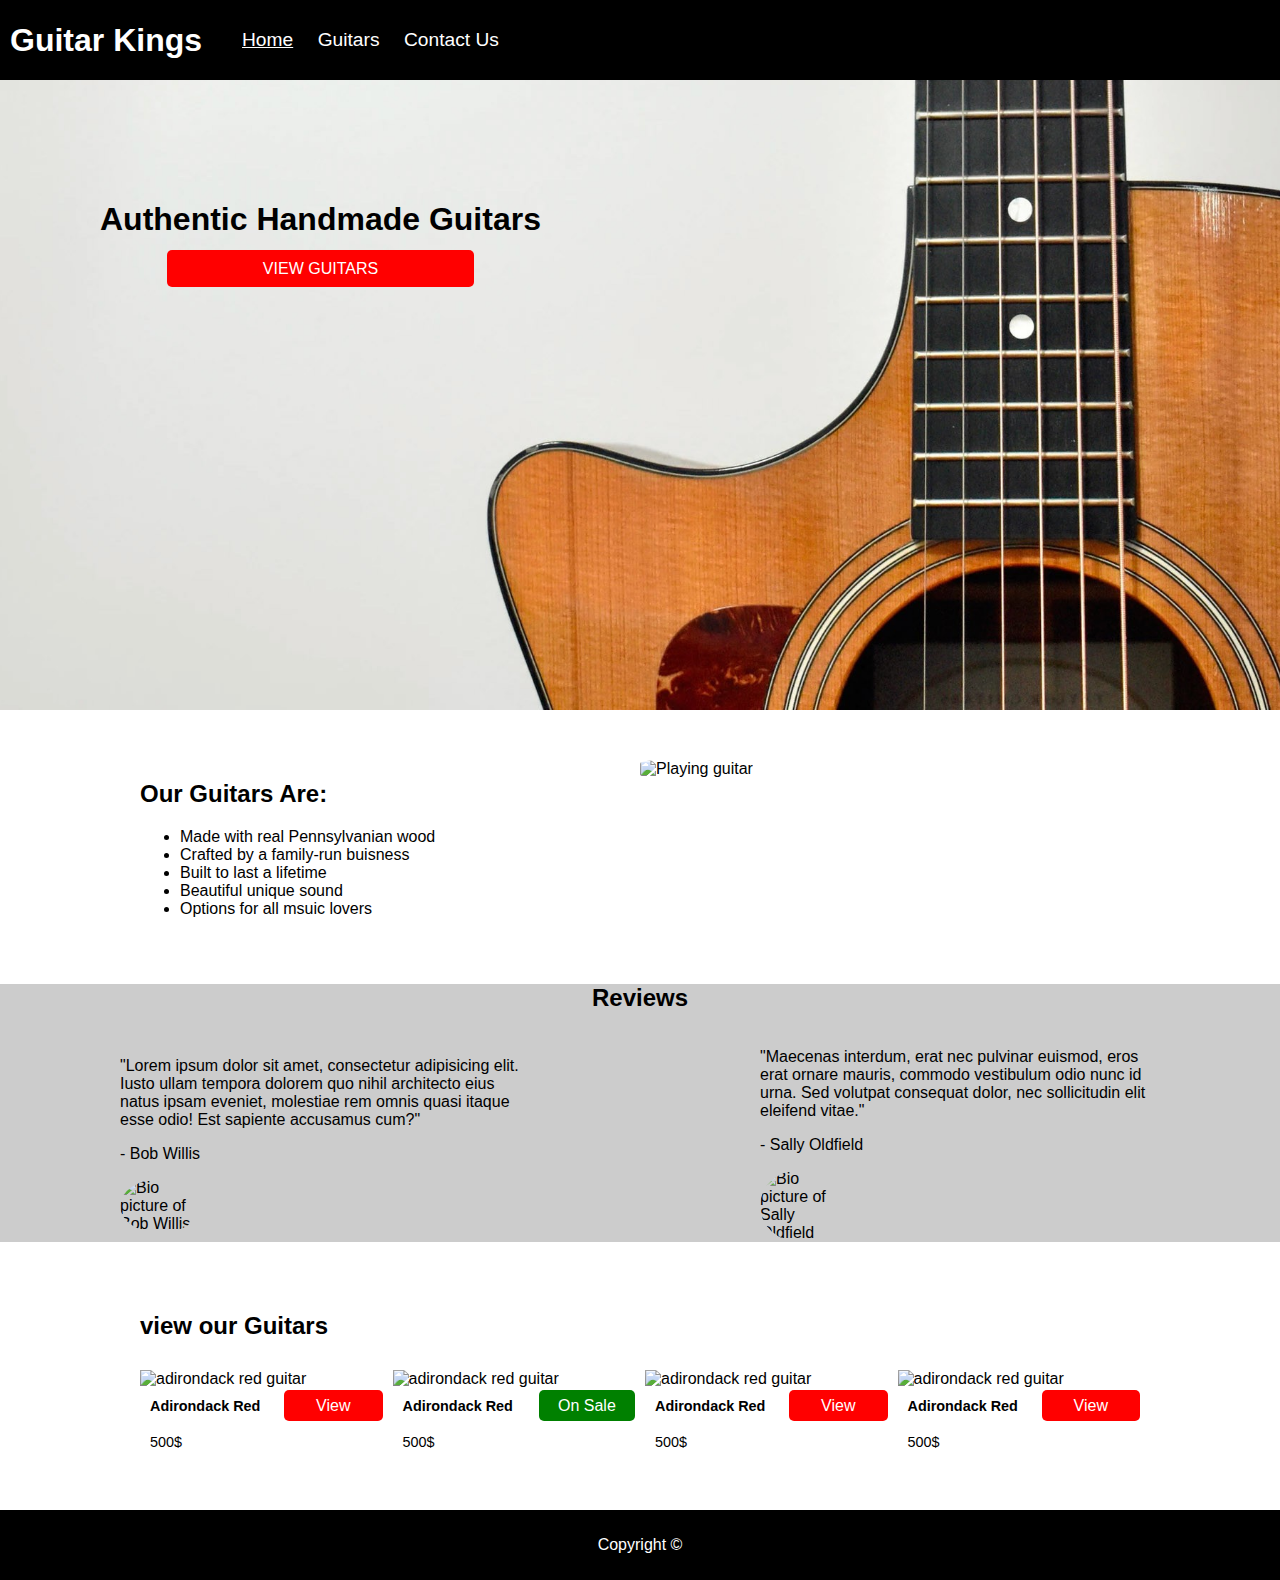
==== commit 37fe8061: "update" ====
--- a/index.html
+++ b/index.html
@@ -64,39 +64,37 @@
         </div>
     </section>
     <section>
-        <h2>view our Guitars</h2>
-        <div>
-            <img src="/images/product.jpg" alt="adirondack red guitar" class="product">
+        <div class="featured">
+            <h2>view our Guitars</h2>
+        <div class="wrapper1">
+            <img src="/images/product.jpg" alt="adirondack red guitar">
             <h3>Adirondack Red</h3>
             <p>500$</p>
             <a class="redbg white product1" href="adirondack_red/adirondack_red.html">View</a>
         </div>
-        <p></p>
-        <div>
-            <img src="/images/product.jpg" alt="adirondack red guitar" class="product">
+        <div class="wrapper1">
+            <img src="/images/product.jpg" alt="adirondack red guitar">
             <h3>Adirondack Red</h3>
             <p>500$</p>
             <a class="greenbg white product2" href="adirondack_red/adirondack_red.html">On Sale</a>
         </div>
-        <p></p>
-        <div>
-            <img src="/images/product.jpg" alt="adirondack red guitar" class="product">
+        <div class="wrapper1">
+            <img src="/images/product.jpg" alt="adirondack red guitar">
             <h3>Adirondack Red</h3>
             <p>500$</p>
             <a class="redbg white product1" href="adirondack_red/adirondack_red.html">View</a>
         </div>
-        <p></p>
-        <div>
-            <img src="/images/product.jpg" alt="adirondack red guitar" class="product">
+        <div class="wrapper1">
+            <img src="/images/product.jpg" alt="adirondack red guitar">
             <h3>Adirondack Red</h3>
             <p>500$</p>
             <a class="redbg white product1" href="adirondack_red/adirondack_red.html">View</a>
         </div>
+        </div>
     </section>
-    <p></p>
     </main>
     <footer class="navigation white">
-        Copyright &copy;
+        <p>Copyright &copy;</p>
     </footer>
 </body>
 </html>--- a/css/styles.css
+++ b/css/styles.css
@@ -40,6 +40,10 @@
 
   body {
     font-family: roboto, sans-serif;
+    min-height: 100vh;
+    margin: 0px;
+    display: grid;
+    grid-template-rows: auto 1fr auto;
   }
 
   h1,h2 {
@@ -175,6 +179,8 @@
     padding-bottom: 0.4rem;
     border-radius: 5px;
     text-decoration: none;
+    grid-row: 2;
+    grid-column: 2;
   }
   .product2 {
     font-size: 1rem;
@@ -184,6 +190,8 @@
     padding-bottom: 0.4rem;
     border-radius: 5px;
     text-decoration: none;
+    grid-row: 2;
+    grid-column: 2;
   }
 
   .floatr {
@@ -234,7 +242,9 @@
     display: flex;
     flex-direction: row;
     align-items: center;
-  }
+    min-height: 80px;
+  }
+
 
   nav {
     margin-left: 20px;
@@ -284,4 +294,75 @@
     flex: 1;
     display: flex;
     flex-direction: column;
+  }
+
+  .wrapper {
+    display: grid;
+    grid-template-columns: repeat(3, 1fr);
+    max-width: 1000px;
+    margin: 50px auto;
+    grid-gap: 10px;
+  }
+
+  .wrapper2 {
+    background-color: white;
+    display: grid;
+    grid-template-columns: 1fr auto;
+    align-items: center;
+  }
+
+  .wrapper2 img {
+    grid-column: -1/1;
+  }
+
+  .wrapper2 img {
+    width: 100%;
+  }
+
+  .wrapper2 h3,
+  .wrapper2 p {
+    grid-column: 1;
+    font-size: 0.9em;
+    margin: 10px;
+  }
+
+  .wrapper h1 {
+    grid-column: -1/1;
+  }
+
+  .wrapper1 {
+    background-color: white;
+    display: grid;
+    grid-template-columns: 1fr auto;
+    align-items: center;
+  }
+
+  .wrapper1 img {
+    grid-column: -1/1;
+  }
+
+  .wrapper1 h3, 
+  .wrapper1 p {
+    grid-column: 1;
+    font-size: 0.9em;
+    margin: 10px;
+  }
+  .featured {
+    display: grid;
+    grid-template-columns: repeat(4, 1fr);
+    max-width: 1000px;
+    margin: 50px auto;
+    grid-gap: 10px;
+  }
+
+  .featured img {
+    width: 100%;
+  }
+  .featured h2 {
+    grid-column: -1/1;
+  }
+
+  footer {
+    padding: 10px;
+    text-align: center;
   }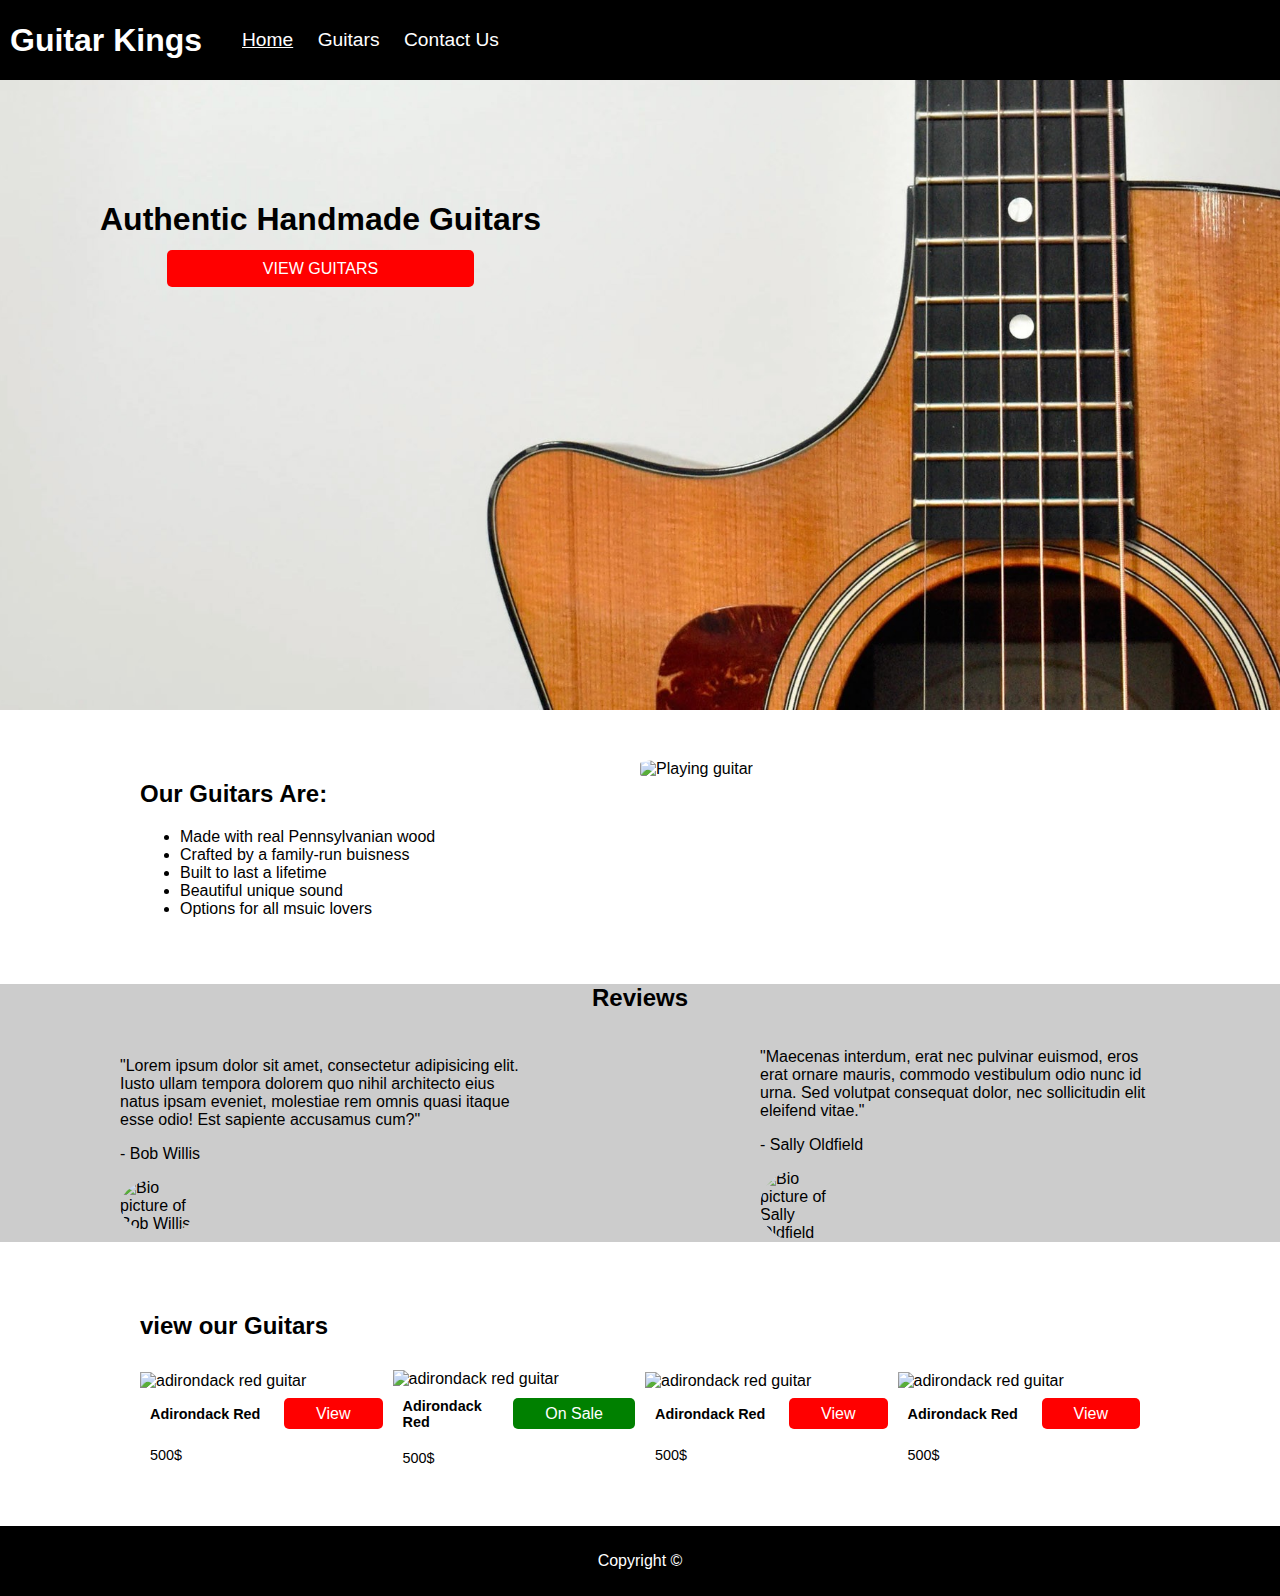
==== commit 7b730863: "update" ====
--- a/index.html
+++ b/index.html
@@ -76,7 +76,7 @@
             <img src="/images/product.jpg" alt="adirondack red guitar">
             <h3>Adirondack Red</h3>
             <p>500$</p>
-            <a class="greenbg white product2" href="adirondack_red/adirondack_red.html">On Sale</a>
+            <a class="greenbg white product1" href="adirondack_red/adirondack_red.html">On Sale</a>
         </div>
         <div class="wrapper1">
             <img src="/images/product.jpg" alt="adirondack red guitar">
--- a/css/styles.css
+++ b/css/styles.css
@@ -365,4 +365,25 @@
   footer {
     padding: 10px;
     text-align: center;
-  }+  }
+
+ /*mobile*/
+ @media only screen and (max-width: 480px) {
+  body {
+    width: 320px;
+    font-size: .5em;
+  }
+  img {
+    width: 60%;
+    height: 60%;
+  }
+ }
+
+  /*tablet*/
+  @media only screen and (min-width:481px) and (max-width: 768px) {
+    body {
+      width: 80%;
+      font-size: 0.9em;
+      padding: 10px;
+  }
+}
